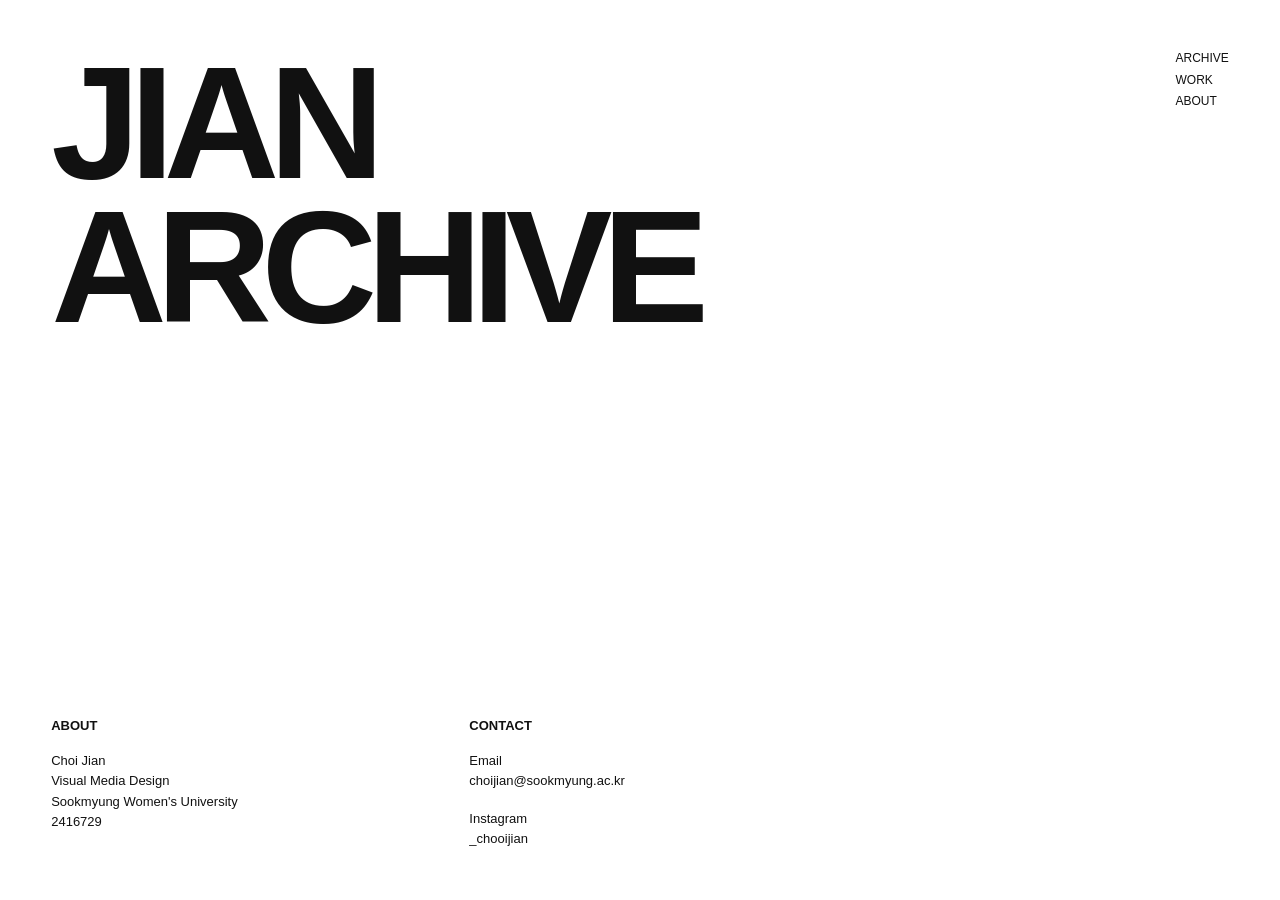
==== index.html @ 7ce77691 "Add files via upload" ====
<!doctype html>
<html lang="ko">
<head><meta charset="UTF-8"><meta name="viewport" content="width=device-width, initial-scale=1"><meta name="theme-color" content="#FFFFFF"><title>JIAN ARCHIVE</title><link rel="stylesheet" href="styles.css?v=20261013-5"></head>
<body>
<header class="navigation"><nav aria-label="Main navigation"><a href="#archive">ARCHIVE</a><a href="#work">WORK</a><a href="#about">ABOUT</a></nav></header>
<main id="app"></main>
<script type="module" src="app.js?v=20261013-6"></script>
</body></html>
---- styles.css ----
:root{--ink:#111;--muted:#767676;--space:clamp(24px,4vw,64px);--font:'Helvetica Neue',Helvetica,Arial,'Apple SD Gothic Neo',sans-serif}*{box-sizing:border-box}html{scroll-behavior:smooth}body{margin:0;background:#fff;color:var(--ink);font-family:var(--font);font-size:13px;font-weight:400;-webkit-font-smoothing:antialiased}a{color:inherit;text-decoration:none}a:hover{opacity:.6}a:focus-visible{outline:1px solid #111;outline-offset:5px}::selection{background:#111;color:#fff}.navigation{position:absolute;top:var(--space);right:var(--space);z-index:5}nav{display:flex;flex-direction:column;gap:7px;align-items:flex-start}nav a{font-size:12px;line-height:1.2;transition:opacity .2s}nav a:hover,nav a[aria-current]{text-decoration:underline;text-underline-offset:3px}.home{min-height:100svh;padding:var(--space);display:flex;flex-direction:column;justify-content:space-between}.home-title{font-weight:700;font-size:clamp(78px,12.5vw,200px);line-height:.9;letter-spacing:-.065em;margin:0;width:fit-content}.home-information{display:grid;grid-template-columns:repeat(3,minmax(0,1fr));gap:6vw;padding-top:100px}.home-information h2{font-size:13px;line-height:1.5;font-weight:700;margin:0 0 16px}.home-information p,.about-information p{font-size:13px;line-height:1.55;margin:0 0 17px}.home-information p:last-child{margin-bottom:0}.placeholder{color:var(--muted)}.page{padding:var(--space);min-height:100svh}.page-title{font-size:clamp(66px,9vw,140px);font-weight:700;line-height:.95;letter-spacing:-.065em;margin:0 0 110px;width:fit-content}.page-title a:hover{opacity:1}.record-list{max-width:1120px}.record{display:block;margin-bottom:110px}.record:last-child{margin-bottom:25px}.record:hover{opacity:1}.record-image{overflow:hidden}.record-image img{display:block;width:100%;height:auto;aspect-ratio:1.65;object-fit:cover;transition:transform .3s}.record:hover img{transform:scale(1.015)}.record-information{display:flex;justify-content:space-between;gap:30px;margin-top:21px;font-size:12px;line-height:1.65}.record-information h2{font-size:13px;font-weight:400;line-height:1.65;margin:2px 0}.record-information>span{padding-top:2px}.tags{font-size:12px;line-height:1.7}.record-information .tags{color:#555}.empty-state{font-size:13px;color:#666;margin:0;line-height:1.7}.about-information{display:grid;grid-template-columns:1fr 1fr;gap:50px;max-width:800px}.about-information a{overflow-wrap:anywhere}.detail{padding-top:calc(var(--space) + 80px);max-width:1500px}.back{font-size:12px;text-decoration:underline;text-underline-offset:3px}.detail-header{margin:70px 0 45px;font-size:12px;line-height:1.7}.detail-header h1{font-size:clamp(36px,5.5vw,80px);font-weight:700;line-height:1.02;letter-spacing:-.045em;margin:13px 0 24px}.detail-year{display:block;margin-top:5px}.detail-lead{width:100%;max-height:800px;object-fit:cover;display:block}.detail-section{display:grid;grid-template-columns:1fr 3fr;gap:40px;margin:75px 0}.detail-section h2{font-size:13px;font-weight:400;margin:0;line-height:1.8}.detail-section p{font-size:13px;line-height:1.95;max-width:660px;margin:0;color:#444}.process-images{display:grid;gap:55px}.process-images figure,.project-content figure{margin:0}.process-images img,.project-content img{width:100%;display:block}.process-images figcaption,.project-content figcaption{font-size:12px;color:#666;margin-top:15px;line-height:1.7}.detail-next{display:flex;justify-content:space-between;gap:25px;font-size:12px;margin-top:100px;margin-bottom:25px}.detail-next a:hover{text-decoration:underline;text-underline-offset:3px}.project-content{display:grid;gap:65px;margin-top:65px}.project-content>p{font-size:13px;line-height:1.9;max-width:660px}@media(min-width:1600px){.home-information{max-width:1440px}.home-title{font-size:200px}}@media(max-width:900px){.home-title{font-size:clamp(78px,12.5vw,125px)}.home-information{gap:35px}.home-information p,.about-information p{font-size:12px}.page-title{margin-bottom:80px}.record{margin-bottom:85px}}@media(max-width:600px){:root{--space:24px}.navigation{top:26px}nav{gap:7px}nav a{font-size:10px}.home-title{font-size:clamp(58px,13.8vw,83px);padding-top:90px;letter-spacing:-.06em}.home{min-height:100svh}.home-information{grid-template-columns:1fr 1fr;gap:32px 24px;padding-top:110px}.home-information section:last-child{grid-column:auto}.home-information h2{font-size:11px;margin-bottom:10px}.home-information p{font-size:11px;line-height:1.6;margin-bottom:15px}.home-information section:last-child p{overflow-wrap:anywhere}.page{padding-top:116px}.page-title{font-size:clamp(55px,13.5vw,80px);margin-bottom:65px}.record{margin-bottom:70px}.record-image img{aspect-ratio:1.3}.record-information{margin-top:16px;font-size:11px;gap:20px}.record-information h2{font-size:12px}.tags{font-size:11px}.about-information{grid-template-columns:1fr;gap:45px}.about-information p{font-size:12px}.detail-header{margin:45px 0 30px}.detail-header h1{font-size:38px}.detail-section{grid-template-columns:1fr;gap:20px;margin:50px 0}.detail-section p{font-size:12px}.process-images{gap:40px}.detail-next{font-size:11px;margin-top:60px}.detail-next>a:last-child{text-align:right;max-width:190px}}@media(prefers-reduced-motion:reduce){html{scroll-behavior:auto}*{transition:none!important}}

.home-information a{overflow-wrap:anywhere}

/* Week selector only: shared by Archive and Week detail pages. */
.week-navigation{display:flex;flex-direction:row;align-items:center;flex-wrap:wrap;gap:16px 26px;margin:0 0 36px;padding:0}
.week-navigation a,.week-navigation span{font-size:12px;line-height:1.5;font-weight:400;font-variant-numeric:tabular-nums;letter-spacing:0}
.week-navigation a:hover{opacity:1;text-decoration:underline;text-underline-offset:4px}
.week-navigation a[aria-current="page"]{font-weight:700;text-decoration:underline;text-underline-offset:4px}
.week-navigation .week-unavailable{color:#999}
@media(max-width:600px){.week-navigation{gap:14px 22px;margin-bottom:28px}.week-navigation a,.week-navigation span{font-size:11px}}

/* Only the Week 02 topic exploration content. */
.week02-detail .week02-topic h3{font-size:25px;font-weight:400;line-height:1.3;margin:0 0 22px;letter-spacing:-.5px}
.week02-photos{display:grid;grid-template-columns:minmax(0,35fr) minmax(0,65fr);gap:clamp(32px,5vw,80px);align-items:start;margin:95px 0 110px}
.week02-photos figure{margin:0;min-width:0}
.week02-photos img{display:block;width:100%;height:auto;object-fit:contain}
.week02-photos figcaption{font-size:12px;line-height:1.7;color:#666;margin-top:16px}
.week02-categories{display:grid;grid-template-columns:repeat(2,minmax(0,1fr));gap:48px 55px}
.week02-categories h3{font-size:16px;font-weight:400;line-height:1.4;margin:0 0 15px}
.week02-detail .week02-observation{margin-top:140px;margin-bottom:110px}
.week02-detail .week02-observation p{font-size:21px;line-height:1.8;letter-spacing:-.35px;color:#111;max-width:800px}
@media(max-width:600px){.week02-photos{grid-template-columns:1fr;gap:45px;margin:55px 0 65px}.week02-categories{gap:35px 24px}.week02-categories h3{font-size:14px}.week02-detail .week02-observation{margin-top:85px;margin-bottom:65px}.week02-detail .week02-observation p{font-size:18px}.week02-detail .week02-topic h3{font-size:23px}}

/* Week 03: research and benchmarking, using the existing detail spacing. */
.week03-detail h3{font-size:25px;font-weight:400;line-height:1.4;margin:0 0 22px;letter-spacing:-.5px}
.week03-research-grid{display:grid;grid-template-columns:repeat(2,minmax(0,1fr));gap:48px 55px}
.week03-research-grid h3{font-size:16px;letter-spacing:0;margin-bottom:15px}
.week03-detail h4{font-size:12px;font-weight:400;margin:35px 0 15px}
.week03-research-image{width:min(760px, calc(60% - 24px));margin:75px 0 110px calc(25% + 30px)}
.week03-research-image img{display:block;width:100%;height:auto;object-fit:contain}
.week03-research-image figcaption{font-size:12px;color:#666;line-height:1.7;margin-top:16px}
.week03-detail .week03-observation{margin-top:140px;margin-bottom:110px}
.week03-observation h3{font-size:24px;line-height:1.7;max-width:800px;margin-bottom:30px}
.week03-detail .week03-observation p+p{margin-top:22px}
@media(max-width:600px){.week03-detail h3{font-size:23px}.week03-research-grid{gap:35px 24px}.week03-research-grid h3{font-size:14px}.week03-research-image{width:100%;margin:70px 0 65px}.week03-detail .week03-observation{margin-top:85px;margin-bottom:65px}.week03-observation h3{font-size:20px}}

/* Week 04 shares the existing detail grid and type scale. */
.week04-detail h3{font-size:25px;font-weight:400;line-height:1.4;margin:0 0 22px;letter-spacing:-.5px}
.week04-detail h4{font-size:12px;font-weight:400;margin:0 0 12px}
.week04-steps{display:grid;gap:30px}
.week04-data{display:grid;gap:30px;margin-top:40px}
.week04-image{width:min(760px,calc(60% - 24px));margin:75px 0 110px calc(25% + 30px)}
.week04-image-wide{width:min(900px,calc(67.5% - 27px))}
.week04-image img{display:block;width:100%;height:auto;object-fit:contain}
.week04-image figcaption{font-size:12px;line-height:1.7;color:#666;margin-top:16px}
.week04-detail .week04-observation{margin-top:140px;margin-bottom:110px}
.week04-observation h3{font-size:24px;line-height:1.7;max-width:800px;margin-bottom:30px}
@media(max-width:600px){.week04-detail h3{font-size:23px}.week04-image,.week04-image-wide{width:100%;margin:70px 0 65px}.week04-detail .week04-observation{margin-top:85px;margin-bottom:65px}.week04-observation h3{font-size:20px}}

/* Focus research: only the new Week 04 section. */
.week04-detail .week04-focus{margin-top:120px}
.focus-groups{margin-top:75px}
.focus-group+.focus-group{margin-top:85px}
.week04-focus .focus-group h4{font-size:18px;line-height:1.4;margin-bottom:15px}
.week04-focus .focus-subtitle{margin-bottom:20px;color:#111}
.focus-group h5{font-size:11px;font-weight:400;letter-spacing:.4px;margin:36px 0 20px}
.focus-data{display:grid;grid-template-columns:repeat(3,minmax(0,1fr));gap:36px 24px;margin:0;font-variant-numeric:tabular-nums}
.focus-data dt{font-size:12px;line-height:1.7;color:#555;max-width:210px}
.focus-data dd{font-size:30px;line-height:1.3;letter-spacing:-.8px;margin:12px 0 0;font-weight:400;white-space:nowrap}
.focus-data dd span{display:block;font-size:13px;letter-spacing:0;margin-top:9px}
.focus-insight{margin-top:38px}
.focus-insight h5{margin:0 0 12px}
@media(max-width:900px){.focus-data{grid-template-columns:repeat(2,minmax(0,1fr))}.focus-data dd{font-size:27px}}
@media(max-width:600px){.week04-detail .week04-focus{margin-top:80px}.focus-groups{margin-top:55px}.focus-group+.focus-group{margin-top:65px}.focus-data{grid-template-columns:1fr;gap:28px}.focus-data dd{font-size:30px}.week04-focus .focus-group h4{font-size:17px}}

/* Archive index only; Work and all Week detail layouts remain unchanged. */
.archive-container{width:100%;max-width:1120px}
.archive-page .week-navigation{margin-bottom:52px}
.archive-page .record-list{width:100%;max-width:none}
.archive-page .record{cursor:pointer;margin:0;padding:0 0 65px}
.archive-page .record+.record{border-top:1px solid #ddd;padding-top:65px}
.archive-page .record:last-child{padding-bottom:25px}
.archive-page .record-information{display:block;margin:0 0 26px;line-height:1.4}
.archive-page .record-information>span{display:block;font-size:13px;padding:0}
.archive-page .record-information h2{font-size:32px;font-weight:500;line-height:1.25;letter-spacing:-.65px;margin:12px 0 0}
.archive-page .record-image{height:450px;width:100%;overflow:hidden}
.archive-page .record-image img{width:100%;height:100%;aspect-ratio:auto;object-fit:cover;object-position:center;transition:transform .3s}
.archive-page .record:hover img{transform:scale(1.012)}
@media(max-width:600px){.archive-page .week-navigation{margin-bottom:40px}.archive-page .record-information h2{font-size:28px}.archive-page .record-information>span{font-size:12px}.archive-page .record-image{height:260px}.archive-page .record{padding-bottom:50px}.archive-page .record+.record{padding-top:50px}}

/* Week 05 uses the existing detail typography and content alignment. */
.week05-detail h3{font-size:25px;font-weight:400;line-height:1.4;margin:0 0 22px;letter-spacing:-.5px}
.week05-image{width:min(760px,calc(60% - 24px));margin:75px 0 110px calc(25% + 30px)}
.week05-image img{display:block;width:100%;height:auto;object-fit:contain}
.week05-image figcaption{font-size:12px;color:#666;line-height:1.7;margin-top:16px}
.week05-detail .week05-transition{font-size:25px;font-weight:500;line-height:1.5;letter-spacing:-.5px;color:#111;margin-top:35px;max-width:none}
.week05-directions{list-style:none;padding:0;margin:35px 0 0;font-size:13px;line-height:1.9;display:grid;gap:13px}
.week05-detail .week05-observation{margin-top:140px;margin-bottom:110px}
.week05-observation h3{font-size:24px;line-height:1.7;max-width:800px;margin-bottom:30px}
@media(max-width:600px){.week05-detail h3{font-size:23px}.week05-image{width:100%;margin:70px 0 65px}.week05-detail .week05-transition{font-size:21px}.week05-detail .week05-observation{margin-top:85px;margin-bottom:65px}.week05-observation h3{font-size:20px}}

/* Archive captions contain only Week and title, beneath the preview. */
.archive-page .record-information{margin:26px 0 0}
@media(max-width:600px){.archive-page .record-information{margin-top:20px}}

/* Week 06: analysis expressed through the existing text grid. */
.week06-detail h3{font-size:25px;font-weight:400;line-height:1.4;letter-spacing:-.5px;margin:0 0 22px;white-space:pre-line}
.week06-detail h4{font-size:12px;font-weight:400;line-height:1.8;margin:0 0 16px}
.week06-detail .detail-section p{white-space:pre-line}
.week06-detail .week06-flow{font-size:11px;color:#555;line-height:2;max-width:none;margin-top:30px}
.week06-criteria{padding:0;margin:35px 0 0;list-style:none;display:grid;grid-template-columns:repeat(3,minmax(0,1fr));gap:20px;font-size:13px}
.week06-image{width:min(760px,calc(60% - 24px));margin:75px 0 110px calc(25% + 30px)}
.week06-image img{display:block;width:100%;height:auto;object-fit:contain}
.week06-image figcaption{font-size:12px;line-height:1.7;color:#666;margin-top:16px}
.week06-relations{display:grid;gap:75px;margin-top:65px}
.week06-stages{display:grid;gap:40px;margin-top:45px}
.week06-stages h4{font-size:16px;margin-bottom:9px}
.week06-down{display:block;margin:14px 0;font-size:16px}
.week06-detail .week06-statement{font-size:25px;line-height:1.65;color:#111;margin-top:55px;max-width:800px;letter-spacing:-.5px}
.week06-lifetimes{display:grid;grid-template-columns:repeat(4,minmax(0,1fr));gap:25px;margin:45px 0 0}
.week06-lifetimes dt{font-size:16px;margin-bottom:12px}
.week06-lifetimes dd{font-size:12px;line-height:1.8;color:#555;margin:0}
.week06-findings{list-style:none;display:grid;gap:50px;padding:0;margin:60px 0 0}
.week06-findings li{display:grid;grid-template-columns:50px 1fr;gap:24px;align-items:start}
.week06-findings li>span{font-size:28px;line-height:1.4;letter-spacing:-1px}
.week06-detail .week06-findings p{font-size:20px;line-height:1.7;color:#111}
.week06-detail .week06-turn{margin-top:150px;margin-bottom:110px}
.week06-detail .week06-key{font-size:34px;line-height:1.45;letter-spacing:-.8px;margin-bottom:35px}
.week06-vertical{display:grid;gap:20px;font-size:17px;line-height:1.8}
.week06-vertical>span{font-size:16px}

@media(max-width:900px){.week06-lifetimes{grid-template-columns:repeat(2,minmax(0,1fr));gap:30px}}
@media(max-width:600px){.week06-detail h3{font-size:23px}.week06-criteria{grid-template-columns:repeat(2,minmax(0,1fr))}.week06-image{width:100%;margin:70px 0 65px}.week06-detail .week06-key{font-size:27px}.week06-detail .week06-statement{font-size:22px}.week06-detail .week06-turn{margin-top:90px;margin-bottom:65px}.week06-detail .week06-findings p{font-size:18px}.week06-findings li{grid-template-columns:35px 1fr;gap:18px}}

/* Relation mapping: question > index > finding > explanation > relation. */
.week06-detail .week06-question{font-size:42px;font-weight:400;line-height:1.25;letter-spacing:-1px}
.week06-relations h4{font-size:12px;font-weight:400;color:#666;letter-spacing:.25px}
.week06-relations h3{font-size:26px;font-weight:550;line-height:1.4;letter-spacing:-.5px}
.week06-detail .week06-statement{font-size:26px;font-weight:550;line-height:1.4}
@media(max-width:600px){.week06-detail .week06-question{font-size:32px;letter-spacing:-.7px}.week06-relations h3,.week06-detail .week06-statement{font-size:23px}}

.week06-classification-image{width:min(900px,calc(63.75% - 25.5px))}
@media(max-width:600px){.week06-classification-image{width:100%}}

.week07-slides{width:calc(75% - 30px);margin:90px 0 0 calc(25% + 30px);display:grid;gap:70px}
.week07-slides figure{margin:0;min-width:0}
.week07-slides img{display:block;width:100%;height:auto;object-fit:contain;border:0;border-radius:0;box-shadow:none}
@media(max-width:600px){.week07-slides{width:100%;margin:60px 0 0;gap:40px}}

.week07-strategy-index{list-style:none;padding:0;margin:36px 0 0;display:grid;gap:22px;font-size:13px;line-height:1.8}
.week07-strategy-index li{display:grid;grid-template-columns:42px 145px minmax(0,1fr);gap:16px}
.week07-strategy-index li>span:first-child,.week07-strategy-index li>span:last-child{color:#666}
@media(max-width:600px){.week07-strategy-index{font-size:12px;gap:20px}.week07-strategy-index li{grid-template-columns:32px 105px minmax(0,1fr);gap:10px}}
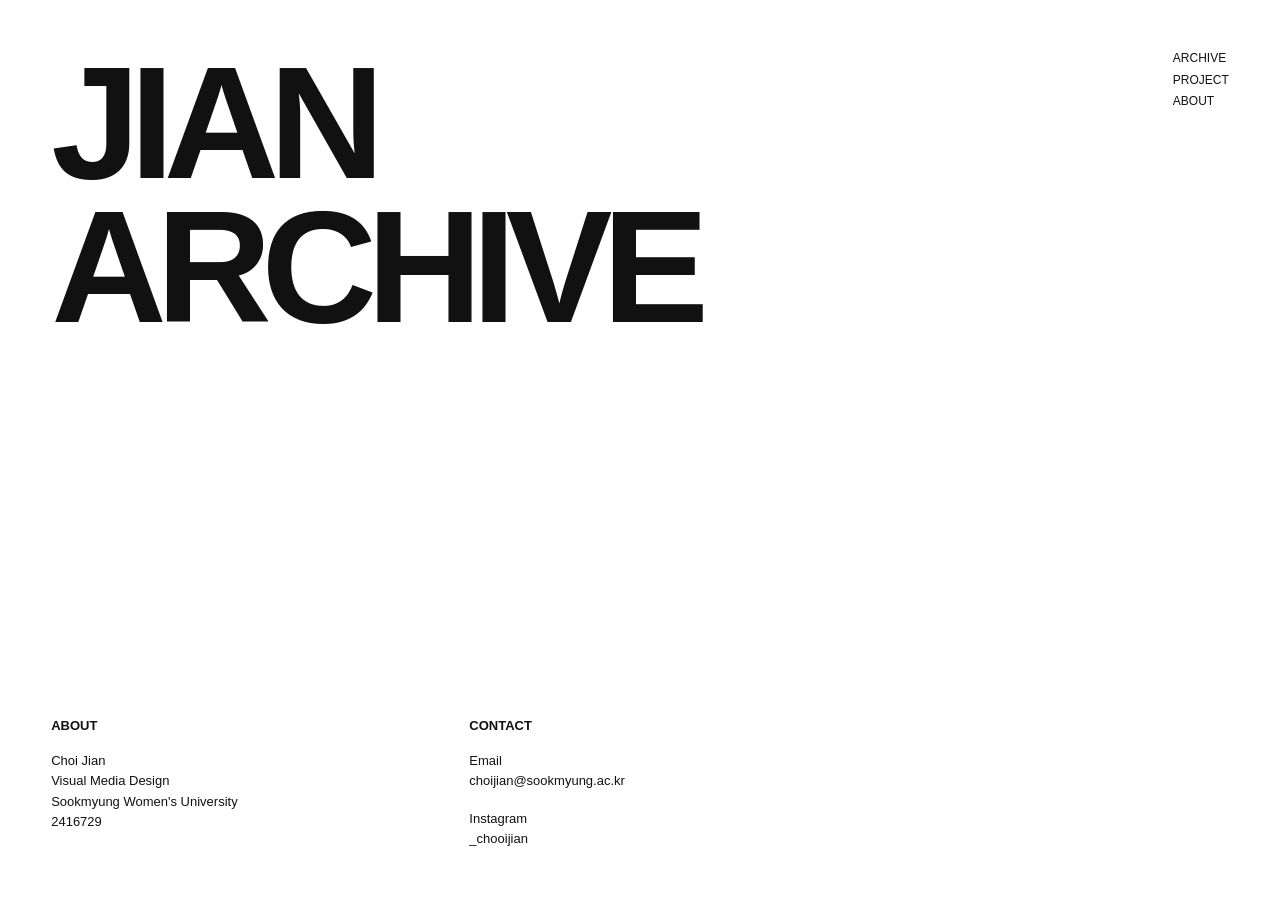
==== commit 398f6150: "Update Week 08 presentation" ====
--- a/index.html
+++ b/index.html
@@ -1,8 +1,8 @@
 <!doctype html>
 <html lang="ko">
-<head><meta charset="UTF-8"><meta name="viewport" content="width=device-width, initial-scale=1"><meta name="theme-color" content="#FFFFFF"><title>JIAN ARCHIVE</title><link rel="stylesheet" href="styles.css?v=20261013-5"></head>
+<head><meta charset="UTF-8"><meta name="viewport" content="width=device-width, initial-scale=1"><meta name="theme-color" content="#FFFFFF"><title>JIAN ARCHIVE</title><link rel="stylesheet" href="styles.css?v=20261020-week08-gap20"></head>
 <body>
-<header class="navigation"><nav aria-label="Main navigation"><a href="#archive">ARCHIVE</a><a href="#work">WORK</a><a href="#about">ABOUT</a></nav></header>
+<header class="navigation"><nav aria-label="Main navigation"><a href="#archive">ARCHIVE</a><a href="#work">PROJECT</a><a href="#about">ABOUT</a></nav></header>
 <main id="app"></main>
-<script type="module" src="app.js?v=20261013-6"></script>
+<script type="module" src="app.js?v=20261020-week08-3"></script>
 </body></html>
--- a/styles.css
+++ b/styles.css
@@ -142,3 +142,11 @@
 .week07-strategy-index li{display:grid;grid-template-columns:42px 145px minmax(0,1fr);gap:16px}
 .week07-strategy-index li>span:first-child,.week07-strategy-index li>span:last-child{color:#666}
 @media(max-width:600px){.week07-strategy-index{font-size:12px;gap:20px}.week07-strategy-index li{grid-template-columns:32px 105px minmax(0,1fr);gap:10px}}
+
+.project-introduction{min-height:100svh;padding-bottom:140px}
+.project-introduction .detail-header{margin-bottom:110px}
+.project-introduction .project-subtitle{font-size:15px;line-height:1.8;color:#666;margin:28px 0 0}
+@media(max-width:600px){.project-introduction{padding-bottom:90px}.project-introduction .detail-header{margin-bottom:70px}.project-introduction .project-subtitle{font-size:13px;margin-top:22px}}
+
+.week08-slides{gap:20px}
+@media(max-width:600px){.week08-slides{gap:20px}}
